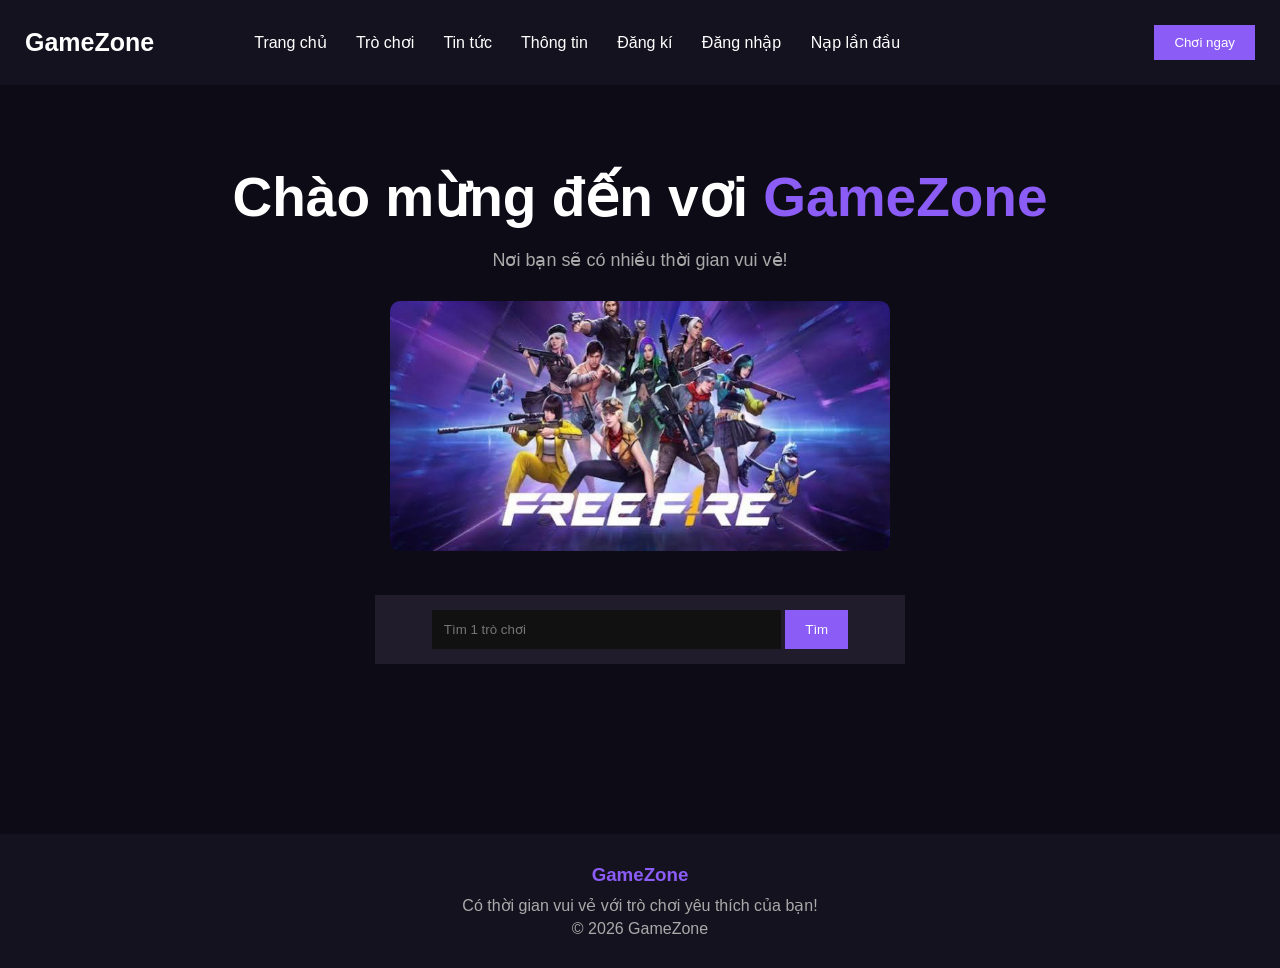
==== page.html/index.html @ b69f1245 "Upload website" ====
<!DOCTYPE html>
<html>

<head>
    <title>GameZone</title>
    <link rel="stylesheet" href="style.css">
</head>

<body>

    <header>

        <div class="logo">GameZone</div>

        <nav>
            <a href="index.html">Trang chủ</a>
            <a href="#">Trò chơi</a>
            <a href="#">Tin tức</a>
            <a href="#">Thông tin</a>
            <a href="dangky.html">Đăng kí</a>
            <a href="dangnhap.html">Đăng nhập</a>
            <a href="naplandau.html">Nạp lần đầu</a>
        </nav>

        <button>Chơi ngay</button>

    </header>

    <main>

        <h1>Chào mừng đến vơi <span>GameZone</span></h1>

        <p>
            Nơi bạn sẽ có nhiều thời gian vui vẻ!
        </p>

        <img src="game.jpg" alt="Game image">

        <div class="box">

            <input type="text" placeholder="Tìm 1 trò chơi">

            <button>Tìm</button>

        </div>

    </main>

    <footer>

        <h3>GameZone</h3>

        <p>Có thời gian vui vẻ với trò chơi yêu thích của bạn!</p>

        <p>© 2026 GameZone</p>

    </footer>

</body>

</html>
---- page.html/style.css ----
* {
    margin: 0;
    padding: 0;
}

body {
    background: #0d0b16;
    color: white;
    font-family: Arial;
}

header {
    padding: 25px;
    background: #15121f;
    display: flex;
    align-items: center;
}

.logo {
    font-size: 25px;
    font-weight: bold;
}

nav {
    margin-left: 100px;
}

nav a {
    color: white;
    text-decoration: none;
    margin-right: 25px;
}

header button {
    margin-left: auto;
    padding: 10px 20px;
    background: #8b5cf6;
    color: white;
    border: none;
}

main {
    text-align: center;
    padding: 80px 20px;
}

h1 {
    font-size: 55px;
}

h1 span {
    color: #8b5cf6;
}

main p {
    margin-top: 20px;
    color: #aaa;
    font-size: 18px;
}

main img {
    width: 500px;
    height: 250px;
    object-fit: cover;
    margin-top: 30px;
    border-radius: 10px;
}

.box {
    width: 500px;
    margin: 40px auto;
    padding: 15px;
    background: #201c2b;
}

input {
    width: 65%;
    padding: 12px;
    background: #111;
    color: white;
    border: none;
}

.box button {
    padding: 12px 20px;
    background: #8b5cf6;
    color: white;
    border: none;
}

.form {
    width: 400px;
    margin: 40px auto;
    padding: 25px;
    background: #201c2b;
}

.form input {
    width: 90%;
    margin: 10px;
    padding: 12px;
    background: #111;
    color: white;
    border: none;
}

.form button {
    margin-top: 10px;
    padding: 12px 30px;
    background: #8b5cf6;
    color: white;
    border: none;
}

footer {
    margin-top: 50px;
    padding: 30px;
    background: #15121f;
    text-align: center;
}

footer h3 {
    color: #8b5cf6;
    margin-bottom: 10px;
}

footer p {
    margin-top: 5px;
    color: #aaa;
}
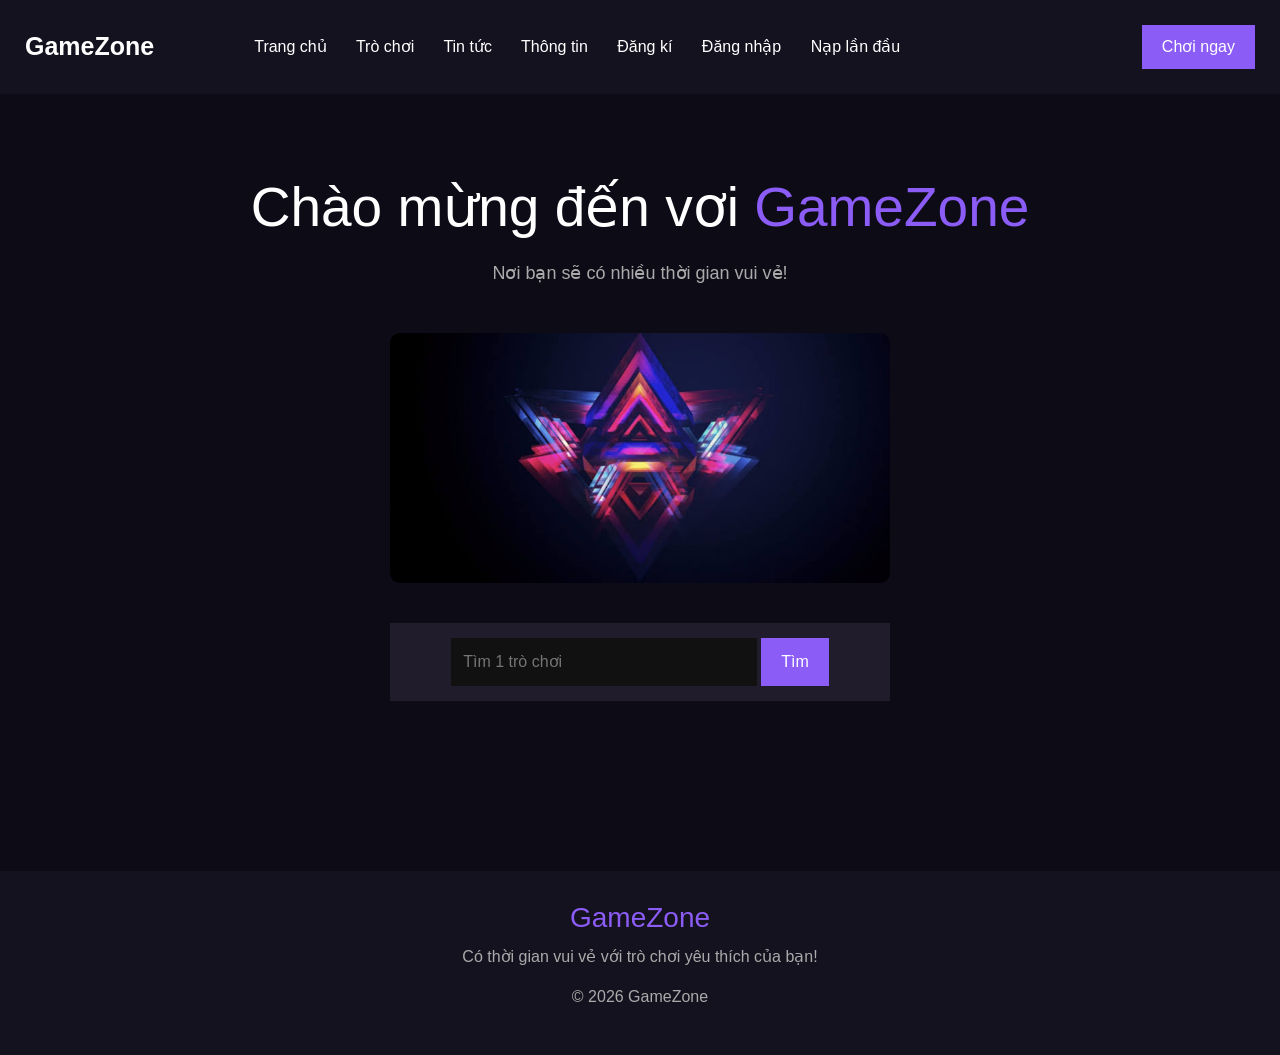
==== commit 49e27e2b: "https://github.com/minhkhangdo17100-pixel/game.git" ====
--- a/page.html/index.html
+++ b/page.html/index.html
@@ -1,11 +1,12 @@
 <!DOCTYPE html>
-<html>
-
+<html lang="en">
 <head>
-    <title>GameZone</title>
+    <meta charset="UTF-8">
+    <meta name="viewport" content="width=device-width, initial-scale=1.0">
+    <title>Document</title>
+    <link rel="stylesheet" href="https://cdn.jsdelivr.net/npm/bootstrap@4.1.3/dist/css/bootstrap.min.css" integrity="sha384-MCw98/SFnGE8fJT3GXwEOngsV7Zt27NXFoaoApmYm81iuXoPkFOJwJ8ERdknLPMO" crossorigin="anonymous">
     <link rel="stylesheet" href="style.css">
 </head>
-
 <body>
 
     <header>
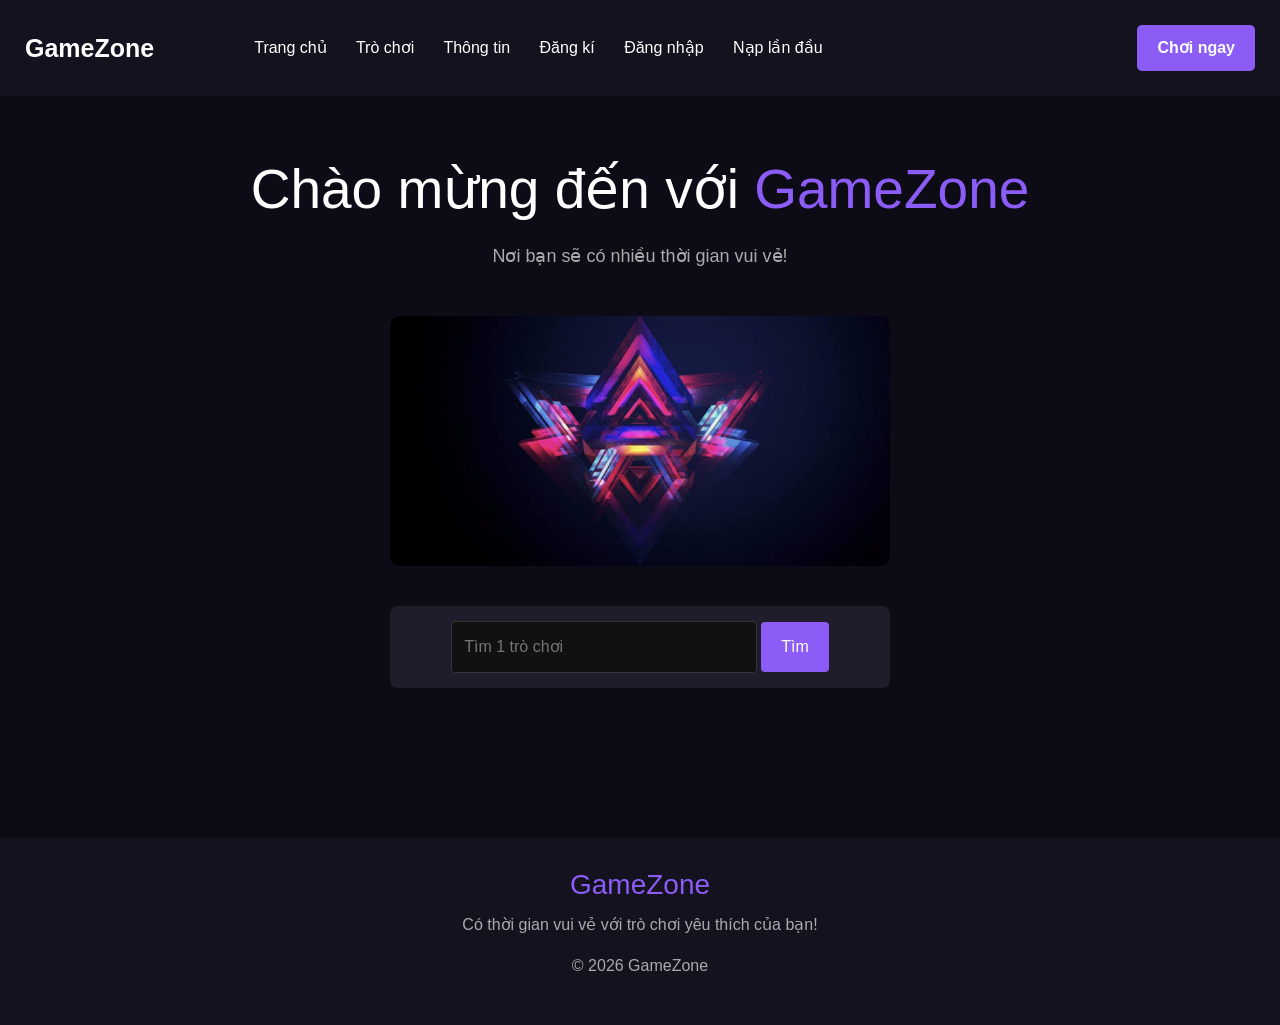
==== commit 7cfdabf8: "https://github.com/minhkhangdo17100-pixel/game.git" ====
--- a/page.html/index.html
+++ b/page.html/index.html
@@ -15,9 +15,8 @@
 
         <nav>
             <a href="index.html">Trang chủ</a>
-            <a href="#">Trò chơi</a>
-            <a href="#">Tin tức</a>
-            <a href="#">Thông tin</a>
+            <a href="trochoi.html">Trò chơi</a>
+            <a href="tintuc.html">Thông tin</a>
             <a href="dangky.html">Đăng kí</a>
             <a href="dangnhap.html">Đăng nhập</a>
             <a href="naplandau.html">Nạp lần đầu</a>
@@ -29,7 +28,7 @@
 
     <main>
 
-        <h1>Chào mừng đến vơi <span>GameZone</span></h1>
+        <h1>Chào mừng đến với <span>GameZone</span></h1>
 
         <p>
             Nơi bạn sẽ có nhiều thời gian vui vẻ!
--- a/page.html/style.css
+++ b/page.html/style.css
@@ -1,13 +1,17 @@
+
 * {
     margin: 0;
     padding: 0;
+    box-sizing: border-box;
 }
 
 body {
     background: #0d0b16;
     color: white;
-    font-family: Arial;
+    font-family: Arial, sans-serif;
+    line-height: 1.6;
 }
+
 
 header {
     padding: 25px;
@@ -29,6 +33,11 @@
     color: white;
     text-decoration: none;
     margin-right: 25px;
+    transition: color 0.3s ease;
+}
+
+nav a:hover {
+    color: #8b5cf6;
 }
 
 header button {
@@ -37,15 +46,25 @@
     background: #8b5cf6;
     color: white;
     border: none;
+    border-radius: 5px;
+    cursor: pointer;
+    font-weight: bold;
+    transition: background 0.3s ease;
 }
+
+header button:hover {
+    background: #7c3aed;
+}
+
 
 main {
     text-align: center;
-    padding: 80px 20px;
+    padding: 60px 20px;
 }
 
 h1 {
     font-size: 55px;
+    margin-bottom: 20px;
 }
 
 h1 span {
@@ -66,11 +85,44 @@
     border-radius: 10px;
 }
 
+
+.thongtin {
+    text-align: left;
+    max-width: 800px;
+    margin: 40px auto 0 auto;
+    padding: 30px;
+    background: #15121f;
+    border-radius: 10px;
+    border: 1px solid #201c2b;
+}
+
+.thongtin h2 {
+    color: #8b5cf6;
+    font-size: 22px;
+    margin-top: 25px;
+    margin-bottom: 10px;
+    border-bottom: 1px solid #201c2b;
+    padding-bottom: 5px;
+}
+
+.thongtin h2:first-of-type {
+    margin-top: 0;
+}
+
+.thongtin p {
+    color: #ccc;
+    font-size: 16px;
+    margin-top: 0;
+    line-height: 1.7;
+}
+
+
 .box {
     width: 500px;
     margin: 40px auto;
     padding: 15px;
     background: #201c2b;
+    border-radius: 8px;
 }
 
 input {
@@ -78,7 +130,8 @@
     padding: 12px;
     background: #111;
     color: white;
-    border: none;
+    border: 1px solid #333;
+    border-radius: 4px;
 }
 
 .box button {
@@ -86,6 +139,8 @@
     background: #8b5cf6;
     color: white;
     border: none;
+    border-radius: 4px;
+    cursor: pointer;
 }
 
 .form {
@@ -93,15 +148,17 @@
     margin: 40px auto;
     padding: 25px;
     background: #201c2b;
+    border-radius: 8px;
 }
 
 .form input {
     width: 90%;
-    margin: 10px;
+    margin: 10px 0;
     padding: 12px;
     background: #111;
     color: white;
-    border: none;
+    border: 1px solid #333;
+    border-radius: 4px;
 }
 
 .form button {
@@ -110,7 +167,10 @@
     background: #8b5cf6;
     color: white;
     border: none;
+    border-radius: 4px;
+    cursor: pointer;
 }
+
 
 footer {
     margin-top: 50px;
@@ -127,4 +187,9 @@
 footer p {
     margin-top: 5px;
     color: #aaa;
+}
+button {
+    background: none;
+    border: none;
+    padding: 0;
 }
